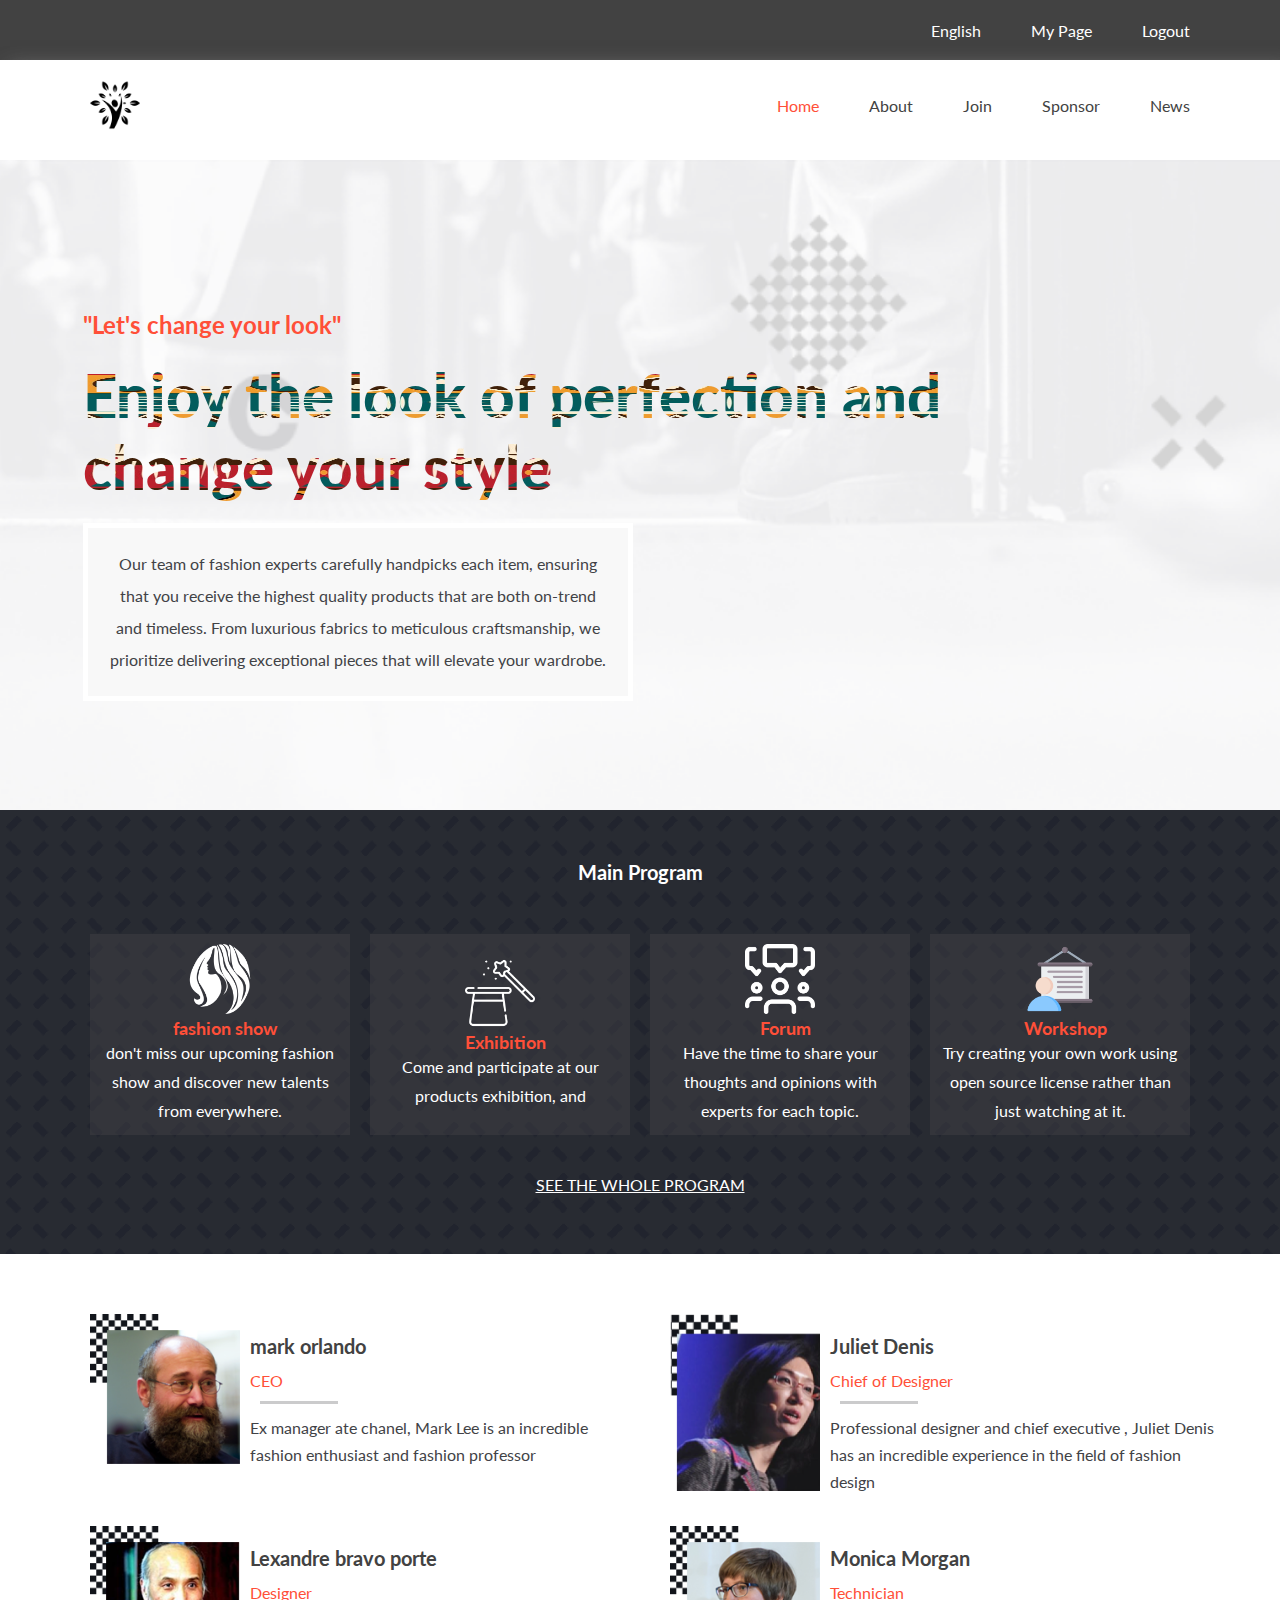
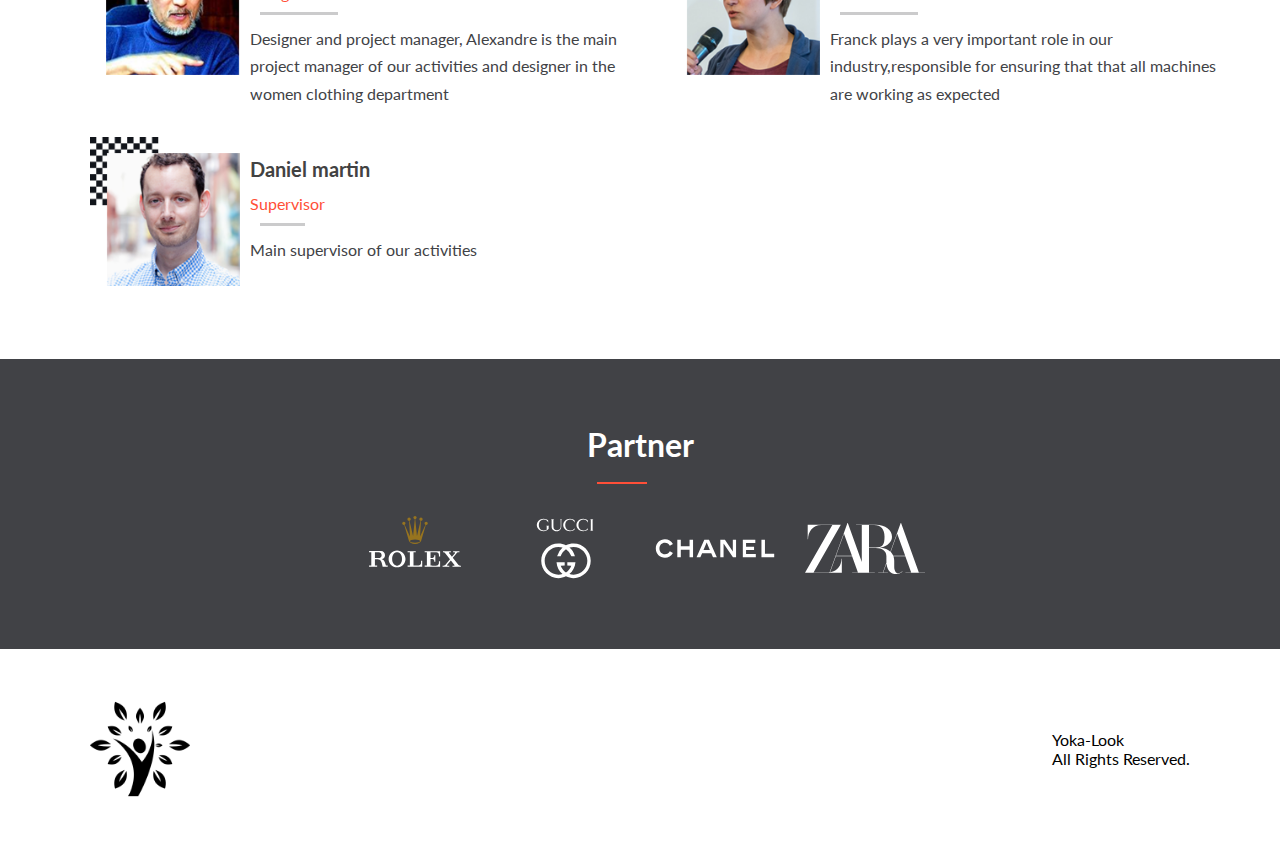
==== index.html @ 1a3eb80b "Build and style the home page and about page" ====
<!DOCTYPE html>
<html lang="en">

<head>
    <meta charset="UTF-8">
    <meta http-equiv="X-UA-Compatible" content="IE=edge">
    <meta name="viewport" content="width=device-width, initial-scale=1.0">
    <link href='https://unpkg.com/boxicons@2.1.4/css/boxicons.min.css' rel='stylesheet'>
    <link rel="stylesheet" href="assets/style/style.css">
    <link rel="stylesheet" href="assets/style/home.css">
    <link rel="stylesheet" href="assets/style/mainMediaqueries.css">
    <script src="./assets/scripts/main.js" defer></script>
    <script src="./assets/scripts/menu.js" defer></script>
    <script src="assets/scripts/expertsList.js" defer></script>
    <title>Home</title>
</head>

<body>
    <div class="top-contact">
        <ul>
            <li>English</li>
            <li>My Page</li>
            <li>Logout</li>
        </ul>
    </div>
    <header class="main-header">
        <nav>
            <div class="menu-logo">
                <div class="menu-con">
                    <i class='bx bx-menu'></i>
                </div>

                <div class="logo">
                    <img src="assets/images/logo.png" alt="">
                </div>

            </div>

            <ul>
                <a class="active-link" href="/">
                    <li>Home</li>
                </a>
                <a href="about.html">
                    <li>About</li>
                </a>
                <a href="#">
                    <li>Join</li>
                </a>
                <a href="#">
                    <li>Sponsor</li>
                </a>
                <a href="#">
                    <li>News</li>
                </a>
            </ul>
        </nav>

        <div class="mobile-menu">
            <div class="close-btn-container">
                <i class='bx bx-x'></i>
            </div>
            <ul>
                <a class="active-link" href="/">
                    <li>Home</li>
                </a>
                <a href="about.html">
                    <li>About</li>
                </a>
                <a href="#">
                    <li>Join</li>
                </a>
                <a href="#">
                    <li>Sponsor</li>
                </a>
                <a href="#">
                    <li>News</li>
                </a>
            </ul>
        </div>
    </header>

    <section class="hero">
        <div class="hero-container">
            <div class="hero-heading">
                <h2>"Let's change your look"</h2>
                <div class="">
                    <h1>Enjoy the look of perfection and <br> change your style</h1>
                </div>

                <div class="hero-desc">
                    <p>
                        Our team of fashion experts carefully handpicks each item, ensuring that you receive the highest
                        quality products that are both on-trend and timeless. From luxurious fabrics to meticulous
                        craftsmanship, we prioritize delivering exceptional pieces that will elevate your wardrobe.
                    </p>
                </div>
            </div>
        </div>
    </section>

    <section class="events">
        <div class="title">
            <h1 class="">Main Program</h1>
        </div>

        <div class="event-card-container">
            <div class="event-card">
                <div class="trailing">
                    <div class="">
                        <img src="assets/images/event-vect.png" alt="">
                    </div>

                    <div class="">
                        <h1>
                            fashion show
                        </h1>
                    </div>
                </div>

                <div class="leading">
                    <p>
                        don't miss our upcoming fashion show and discover new talents
                        from everywhere.
                    </p>
                </div>

            </div>


            <div class="event-card">
                <div class="trailing">
                    <div class="">
                        <img src="assets/images/event-vect2.png" alt="">
                    </div>

                    <div class="">
                        <h1>Exhibition</h1>
                    </div>
                </div>

                <div class="leading">
                    <p>
                        Come and participate at our products exhibition, and
                    </p>
                </div>

            </div>


            <div class="event-card">
                <div class="trailing">
                    <div class="">
                        <img src="assets/images/event-vect3.png" alt="">
                    </div>

                    <div class="">
                        <h1>Forum</h1>
                    </div>
                </div>

                <div class="leading">
                    <p>
                        Have the time to share your thoughts and opinions with experts for each topic.
                    </p>
                </div>

            </div>

            <div class="event-card">
                <div class="trailing">
                    <div class="">
                        <img src="assets/images/event-vect4.png" alt="">
                    </div>

                    <div class="">
                        <h1>Workshop</h1>
                    </div>
                </div>

                <div class="leading">
                    <p>
                        Try creating your own work using open source license rather than just watching at it.
                    </p>
                </div>

            </div>
        </div>

        <div class="event-btn-container">
            <button>Join CC Global Summit 2015</button>
        </div>

        <div class="lg-event-link-container">
            <a href="">SEE THE WHOLE PROGRAM</a>
        </div>

    </section>


    <section class="mobile-team">
        <div class="team-mobile-list-wrapper">
            <ul class="mobile-team-list">

            </ul>
        </div>

        <button class="team-btn">
            <p>MORE</p>
            <i class='bx bxs-chevron-down'></i>
        </button>
    </section>

    <section class="lg-screen-team">
        <ul class="mobile-team-list">

        </ul>
    </section>

    <footer class="home-footer">
        <section class="partner">
            <h1>Partner</h1>
            <div class="partner-container">
                <img src="assets/images/Rolex.svg" alt="">
                <img src="assets/images/Gucci-Logo.wine.svg" alt="">
                <img src="assets/images/Chanel_logo.svg" alt="">
                <img src="assets/images/Zara_Logo.svg" alt="">
            </div>
        </section>

        <div class="mobile-footer-container">
            <img src="assets/images/logo.png" alt="">

            <div class="">
                <p>Yoka-Look<br /> All Rights Reserved.</p>
            </div>
        </div>
    </footer>
</body>

</html>
---- assets/style/style.css ----
@import url('https://fonts.googleapis.com/css2?family=Lato:ital,wght@0,100;0,300;0,400;0,700;0,900;1,100;1,300;1,400;1,700;1,900&display=swap');

:root {
  --primary-color: #ff4f38;
  --primary-dark-color: rgb(66, 66, 66);
  --secondary-dark-color: #414246;
  --light-gray: #f8f8f8;
}

* {
  margin: 0;
  padding: 0;
}

body {
  font-family: 'Lato', sans-serif;
  box-sizing: border-box;
  width: 100%;
}

.main-header {
  height: 60px;
  background-color: white;
  padding: 20px;
  box-shadow: 10px 10px 20px rgba(196, 195, 195, 0.612);
}

.partner-container img {
  width: 120px;
}

.main-header nav {
  display: flex;
  align-items: center;
}

.team-el .trailing img {
  width: 150px;
}

.main-header nav .menu-logo {
  align-items: center;
  display: flex;
  width: 50%;
  justify-content: space-between;
}

.partner h1 {
  color: white;
  position: relative;
  margin-bottom: 40px;
}

.event-card .trailing img {
  width: 70px;
}

.main-header nav .menu-logo .logo img {
  width: 50px;
}

.main-header nav .menu-con {
  font-size: 35px;
  color: rgb(66, 66, 66);
  cursor: pointer;
}

.hero {
  min-height: 500px;
  background-image: url("smbg.png");
  background-size: cover;
  padding-left: 20px;
  padding-right: 35px;
  padding-top: 150px;
}

.hero .hero-heading {
  display: flex;
  flex-direction: column;
  gap: 20px;
}

.hero .hero-heading h2 {
  color: var(--primary-color);
}

.hero .hero-heading h1 {
  font-size: 40px;
  font-weight: 900;
  background: url('../images/bg-text.jpg');
  background-size: 100% 100%;
  -webkit-background-clip: text;
  -webkit-text-fill-color: transparent;
}

.hero .hero-desc {
  text-align: center;
  background: var(--light-gray);
  line-height: 1.6rem;
  border: 5px solid white;
  color: var(--secondary-dark-color);
  padding: 20px;
}

.partner {
  width: 100%;
  background: #414246;
  padding-bottom: 40px;
  padding-top: 50px;
  display: flex;
  flex-direction: column;
  align-items: center;
  justify-content: center;
}

.partner h1::after {
  position: absolute;
  bottom: -20px;
  left: 10px;
  content: " ";
  width: 50px;
  height: 2px;
  background: var(--primary-color);
}

.partner-container {
  display: flex;
  flex-wrap: wrap;
  justify-content: center;
  gap: 30px;
  width: 100%;
}

.mobile-team button p {
  font-size: 18px;
  font-weight: bold;
}

.events {
  /* width: 100%; */
  min-height: 600px;
  background: url('../images/programs-bg.png');
  background-size: cover;
  padding-inline: 10px;
  padding-top: 20px;
  padding-bottom: 40px;
}

.events .title {
  margin-bottom: 50px;
  position: relative;
}

.events .title h1 {
  color: white;
  font-size: 20px;
  position: relative;
  text-align: center;
}

.events .title h1::after {
  content: " ";
  position: absolute;
  width: 20%;
  height: 3px;
  background-color: var(--primary-color);
  bottom: -15px;
  left: 180px;
}

.event-card-container {
  width: 100%;
}

.event-card {
  margin-bottom: 20px;
  width: 100%;
  background: #41424679;
  padding: 10px 0;
  display: flex;
}

.event-card .trailing {
  padding-left: 20px;
  display: flex;
  align-items: center;
  justify-content: center;
  height: 100%;
  margin-right: 20px;
}

.event-card .trailing h1 {
  color: var(--primary-color);
  font-size: 18px;
  margin-left: 10px;
}

.event-card .leading {
  line-height: 1.8rem;
  color: white;
}

.mobile-team button {
  background-color: white;
  width: 100%;
  height: 70px;
  border: 2px solid rgba(128, 128, 128, 0.292);
  display: flex;
  align-items: center;
  justify-content: center;
  border-radius: 10px;
  gap: 10px;
  margin-top: 40px;
  cursor: pointer;
  box-shadow: 3px 10px 10px rgba(0, 0, 0, 0.125);
}

.event-card .leading p {
  width: 90%;
  text-align: left;
}

.event-btn-container {
  width: 100%;
  display: flex;
  justify-content: center;
}

.event-btn-container button {
  height: 80px;
  background: var(--primary-color);
  border: none;
  color: white;
  font-size: 17px;
  margin-top: 20px;
  cursor: pointer;
  font-weight: 900;
  width: 90%;
}

.event-btn-container button:active {
  background-color: #c7331f;
}

.mobile-team {
  margin-top: 20px;
  padding: 20px;
}

.team-mobile-list-wrapper {
  display: grid;
  grid-template-rows: 0fr;
  overflow: hidden;
  transition: grid-template-rows 1000ms;
}

.team-mobile-list-wrapper-open {
  grid-template-rows: 1fr;
}

.mobile-team-list {
  display: flex;
  flex-direction: column;
  gap: 30px;
  min-height: 500px;
  height: 100%;
  transition: 300ms ease-in;
}

.open-mobile-team-list {
  height: auto;
}

.team-el {
  display: flex;
  gap: 10px;
}

.team-el .title > :nth-child(1) {
  font-size: 20px;
  margin-top: 20px;
  color: var(--primary-dark-color);
}

.team-el .title > :nth-child(2) {
  margin-top: 10px;
  font-size: 16px;
  line-height: 1.6rem;
  margin-bottom: 20px;
  color: var(--primary-color);
  position: relative;
}

.team-el .title > :nth-child(2)::after {
  content: "";
  position: absolute;
  bottom: -10px;
  left: 10px;
  width: 20%;
  height: 3px;
  background-color: #41424646;
}

.team-el .title > :nth-child(3) {
  line-height: 1.7rem;
  color: var(--secondary-dark-color);
}

.close-btn-container i {
  cursor: pointer;
}

.mobile-team button i {
  color: var(--primary-color);
  font-size: 18px;
}

.mobile-menu {
  position: fixed;
  top: 0;
  left: 0;
  right: 0;
  z-index: 1000;
  box-shadow: 1px 4px 14px rgba(0, 0, 0, 0.464);
  width: 100%;
  height: 0;
  background-color: white;
  transition: 400ms ease-in;
  overflow: hidden;
}

.open-mobile-menu {
  height: 500px;
}

.close-btn-container {
  margin: 20px;
  font-size: 20px;
}

.mobile-menu ul {
  margin-top: 50px;
  display: flex;
  flex-direction: column;
  gap: 50px;
  align-items: center;
  justify-content: center;
  list-style: none;
}

.mobile-menu ul a {
  text-decoration: none;
  color: #414246;
}

.mobile-menu ul a:hover {
  color: #c7331f;
}
---- assets/style/home.css ----
.main-header nav ul .active-link {
  color: var(--primary-color);
}
---- assets/style/mainMediaqueries.css ----
.main-header nav ul {
  display: none;
}

.home-footer {
  display: none;
}

.lg-screen-team {
  display: none;
}

.top-contact {
  display: none;
}

.lg-event-link-container {
  display: none;
}

@media (min-width: 768px) {
  .top-contact ul {
    max-width: 1100px;
    width: 100%;
    margin: auto;
    display: flex;
    list-style: none;
    justify-content: end;
    gap: 50px;
    color: white;
  }

  .top-contact {
    height: 40px;
    padding: 10px;
    display: flex;
    align-items: center;
    background: var(--primary-dark-color);
  }

  .top-contact ul li {
    cursor: pointer;
  }

  .hero-container {
    max-width: 1100px;
    margin: auto;
  }

  .hero .hero-heading h1 {
    font-size: 60px;
  }

  .hero .hero-desc {
    max-width: 500px;
    padding: 20px;
    line-height: 2rem;
  }

  .events {
    padding-top: 50px;
    min-height: initial;
  }

  .events .title h1::after {
    display: none;
  }

  .event-card-container {
    width: 100%;
    max-width: 1100px;
    margin: auto;
    display: flex;
    gap: 20px;
  }

  .event-card {
    padding: 10px;
    display: flex;
    flex-direction: column;
    align-items: center;
    justify-content: center;
    text-align: center;
  }

  .mobile-footer-container img {
    width: 100px;
  }

  .event-card .trailing {
    padding-left: 0;
    flex-direction: column;
    height: initial;
    margin-right: 0;
  }

  .event-card .trailing h1 {
    color: var(--primary-color);
    font-size: 18px;
    margin-left: 10px;
  }

  .event-card .trailing img {
    width: 70px;
  }

  .event-card .leading p {
    width: initial;
    text-align: center;
  }

  .event-btn-container {
    display: none;
  }

  .lg-event-link-container {
    display: block;
    margin: 20px 0;
    text-align: center;
  }

  .lg-event-link-container a {
    color: white;
  }

  .mobile-team {
    display: none;
  }

  .lg-screen-team {
    display: block;
  }

  .lg-screen-team ul {
    display: grid;
    grid-template-columns: 50% 50%;
    max-width: 1100px;
    margin: auto;
    margin-top: 40px;
    padding: 20px;
  }

  .partner {
    min-height: 200px;
    margin-top: 50px;
  }

  .mobile-footer-container {
    height: 100%;
    max-width: 1100px;
    margin: auto;
    padding: 50px;
    display: flex;
    align-items: center;
    justify-content: space-between;
  }

  .home-footer {
    display: block;
  }

  .main-header nav ul {
    display: flex;
    list-style: none;
    gap: 50px;
  }

  .main-header nav {
    justify-content: space-between;
    max-width: 1100px;
    margin: auto;
  }

  .main-header nav .menu-logo {
    width: inherit;
    justify-content: initial;
  }

  .main-header nav .menu-logo .logo {
    width: 100px;
    height: 50px;
  }

  .main-header nav ul a {
    text-decoration: none;
    color: var(--primary-dark-color);
    transition: 200ms;
  }

  .main-header nav .menu-con {
    display: none;
  }

  .main-header nav ul a:hover {
    color: var(--primary-color);
  }
}
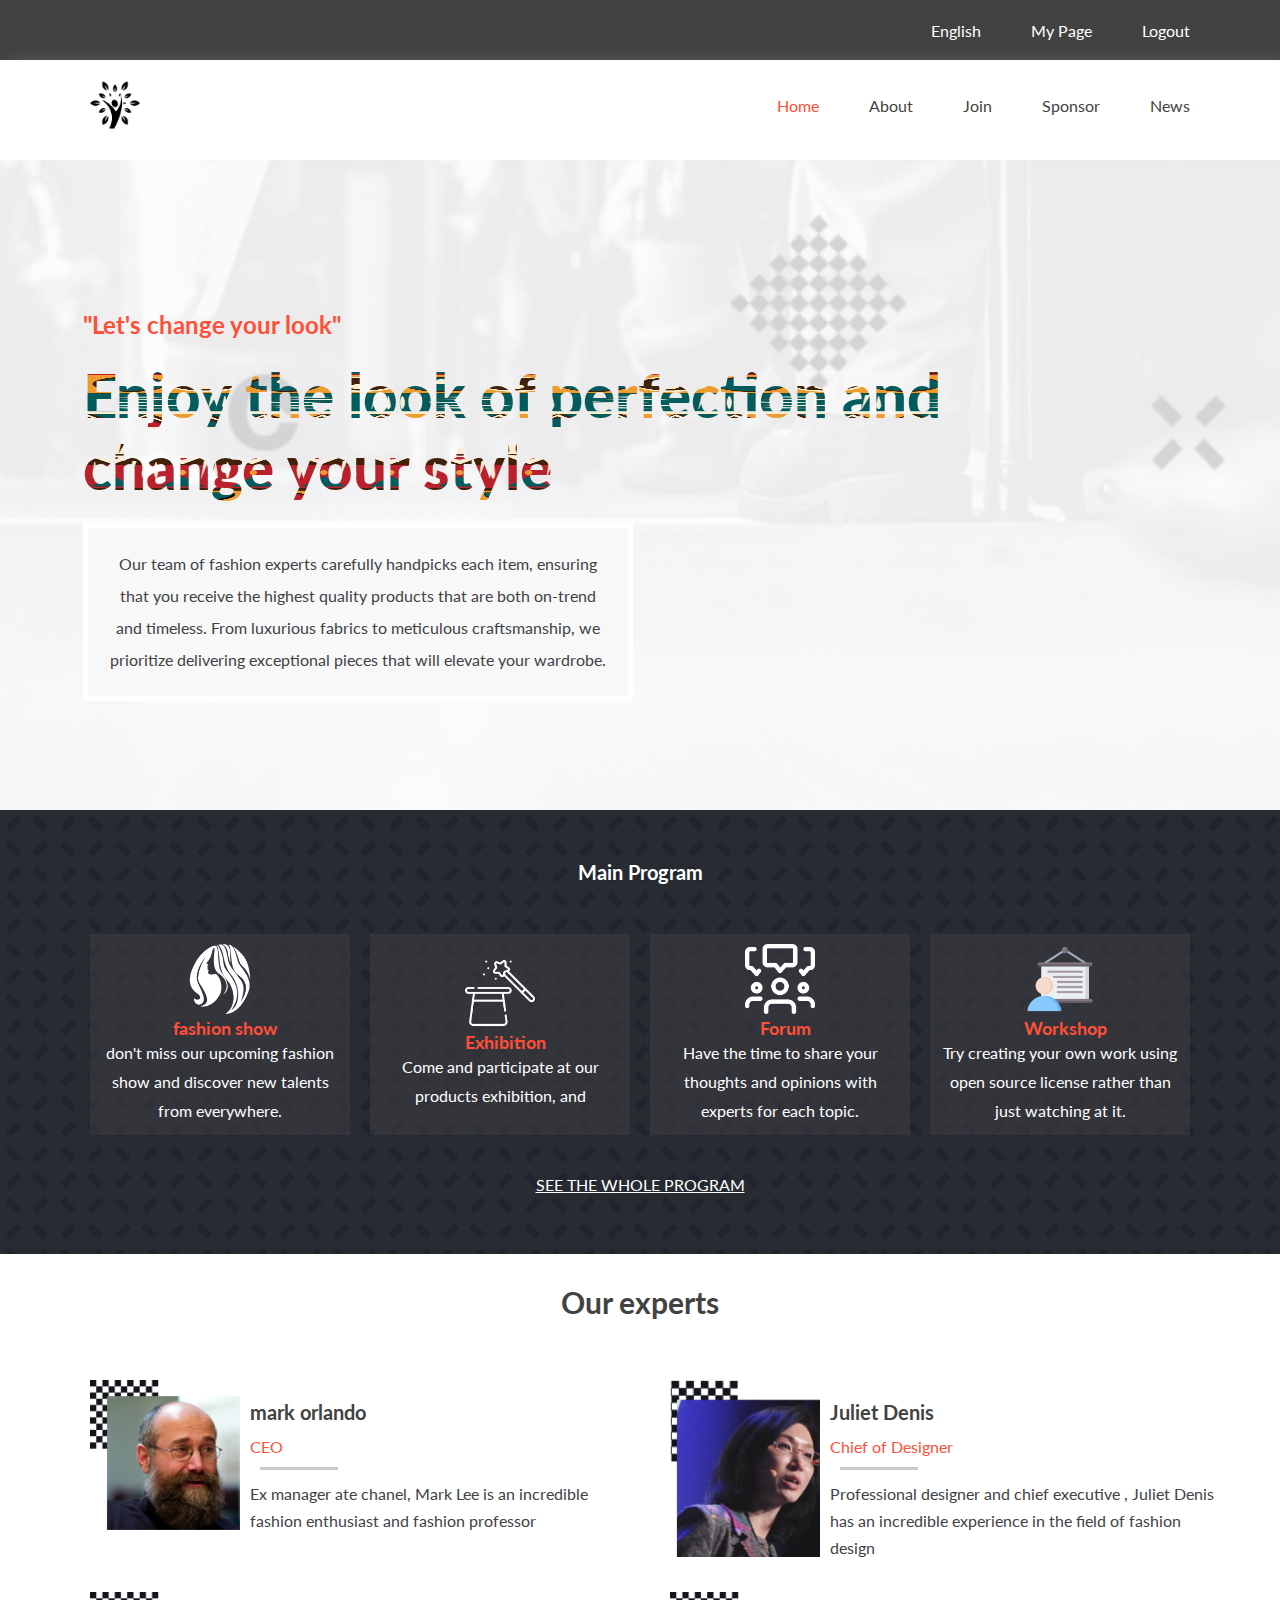
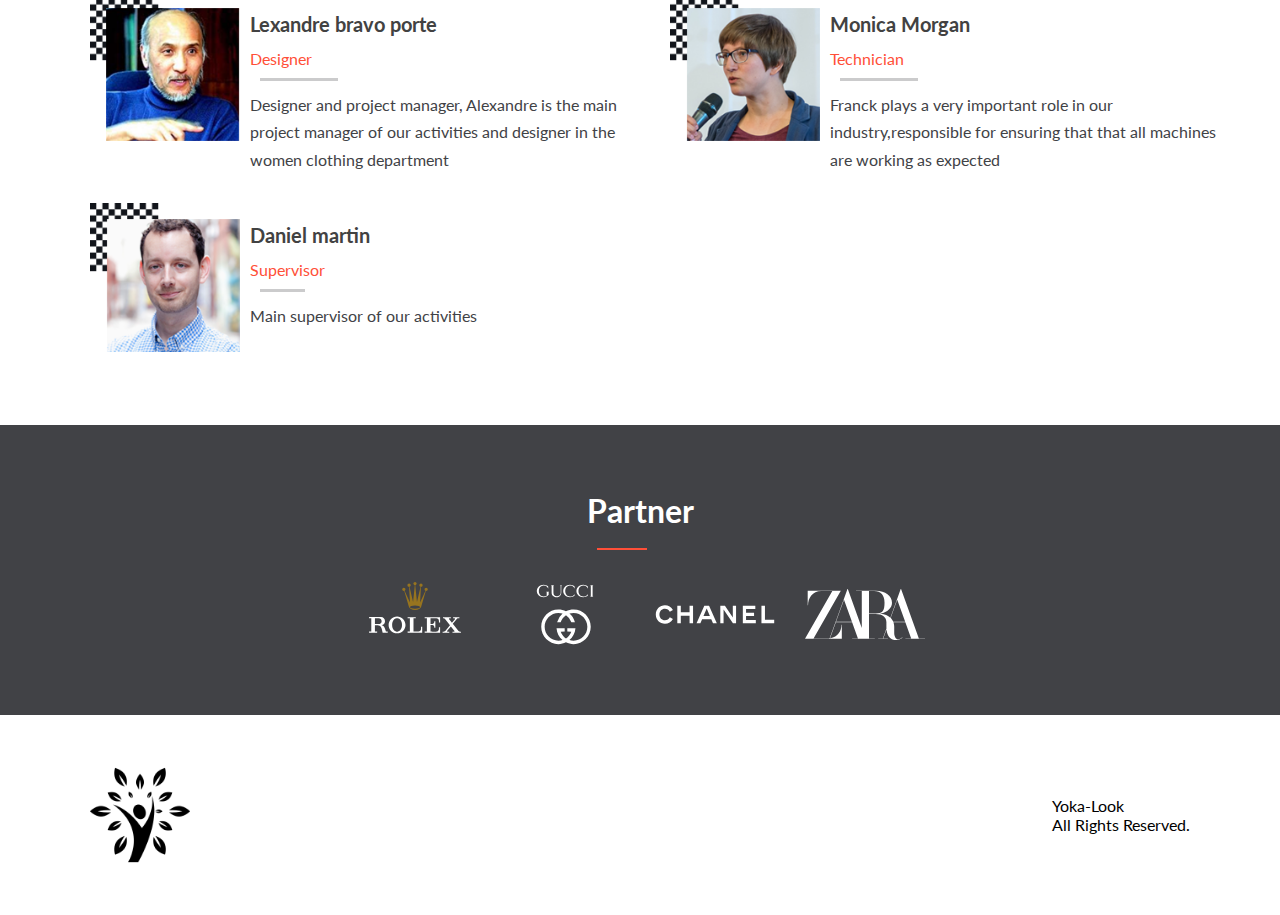
==== commit 0e1f9e00: "Improve team look" ====
--- a/index.html
+++ b/index.html
@@ -199,6 +199,7 @@
 
     <section class="mobile-team">
         <div class="team-mobile-list-wrapper">
+            <h1 class="expert-title">Our experts</h1>
             <ul class="mobile-team-list">
 
             </ul>
@@ -211,6 +212,7 @@
     </section>
 
     <section class="lg-screen-team">
+        <h1 class="expert-title">Our experts</h1>
         <ul class="mobile-team-list">
 
         </ul>
--- a/assets/style/home.css
+++ b/assets/style/home.css
@@ -1,3 +1,11 @@
 .main-header nav ul .active-link {
   color: var(--primary-color);
 }
+
+
+.expert-title{
+    text-align: center;
+    margin: 30px 0px;
+    font-size: 30px;
+    color: var(--primary-dark-color);
+}
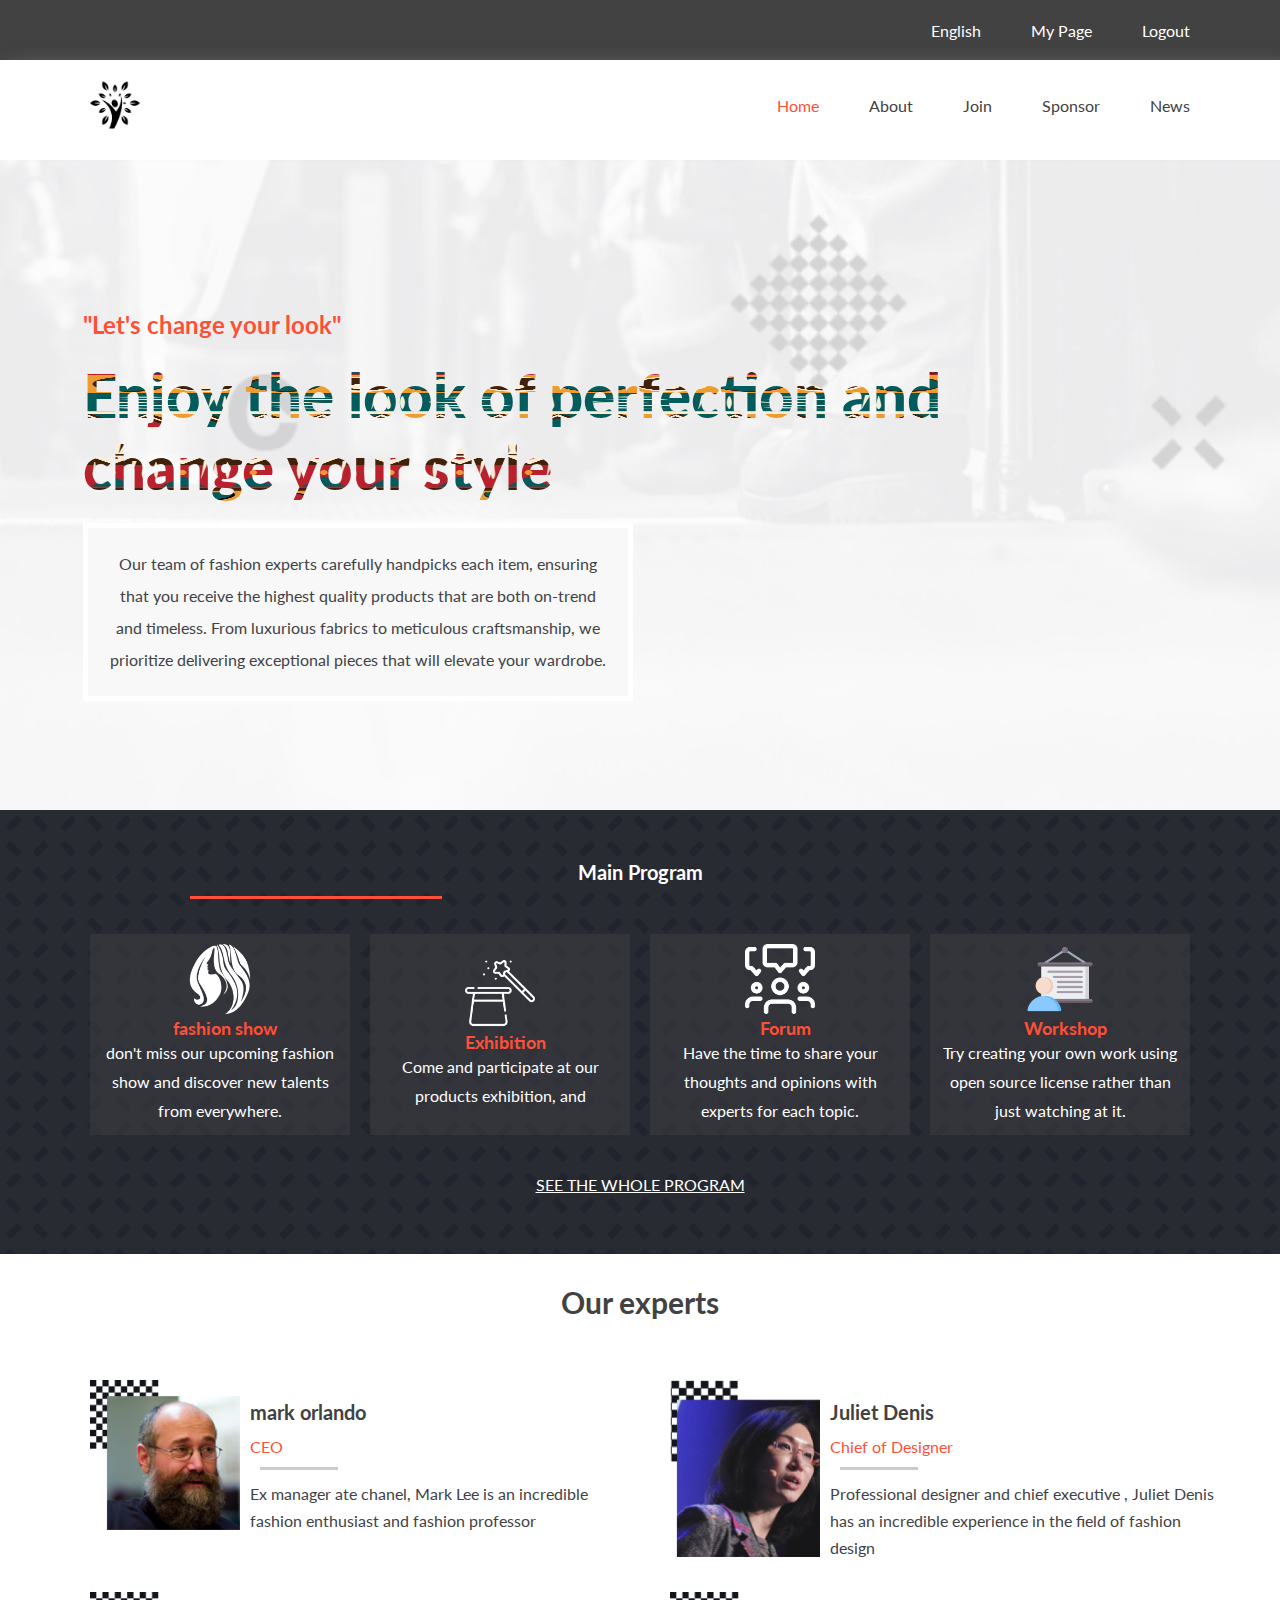
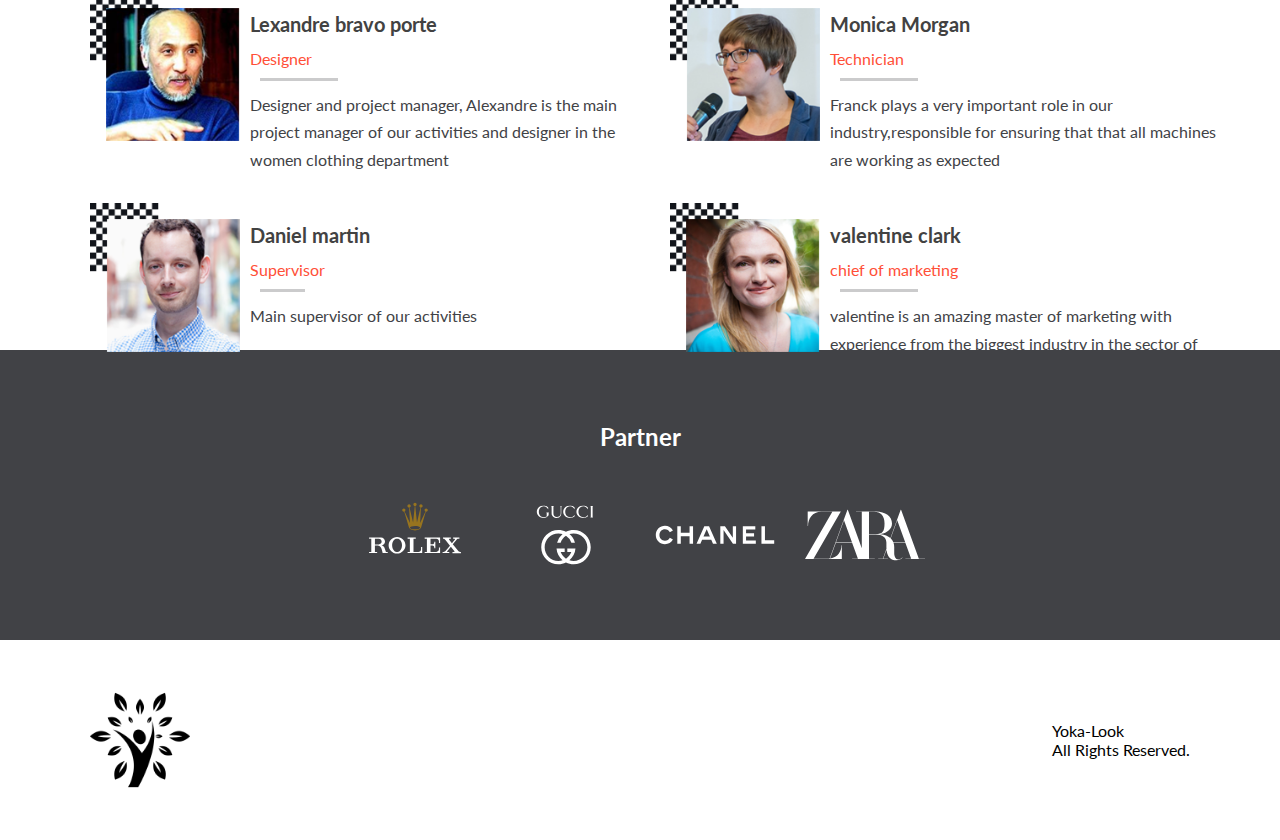
==== commit cae00819: "Improve css" ====
--- a/index.html
+++ b/index.html
@@ -100,7 +100,7 @@
 
     <section class="events">
         <div class="title">
-            <h1 class="">Main Program</h1>
+            <h2 class="">Main Program</h2>
         </div>
 
         <div class="event-card-container">
@@ -111,9 +111,9 @@
                     </div>
 
                     <div class="">
-                        <h1>
+                        <h2>
                             fashion show
-                        </h1>
+                        </h2>
                     </div>
                 </div>
 
@@ -134,7 +134,7 @@
                     </div>
 
                     <div class="">
-                        <h1>Exhibition</h1>
+                        <h2>Exhibition</h2>
                     </div>
                 </div>
 
@@ -154,7 +154,7 @@
                     </div>
 
                     <div class="">
-                        <h1>Forum</h1>
+                        <h2>Forum</h2>
                     </div>
                 </div>
 
@@ -173,7 +173,7 @@
                     </div>
 
                     <div class="">
-                        <h1>Workshop</h1>
+                        <h2>Workshop</h2>
                     </div>
                 </div>
 
@@ -199,7 +199,7 @@
 
     <section class="mobile-team">
         <div class="team-mobile-list-wrapper">
-            <h1 class="expert-title">Our experts</h1>
+            <h2 class="expert-title">Our experts</h2>
             <ul class="mobile-team-list">
 
             </ul>
@@ -212,7 +212,7 @@
     </section>
 
     <section class="lg-screen-team">
-        <h1 class="expert-title">Our experts</h1>
+        <h2 class="expert-title">Our experts</h2>
         <ul class="mobile-team-list">
 
         </ul>
@@ -220,7 +220,7 @@
 
     <footer class="home-footer">
         <section class="partner">
-            <h1>Partner</h1>
+            <h2>Partner</h2>
             <div class="partner-container">
                 <img src="assets/images/Rolex.svg" alt="">
                 <img src="assets/images/Gucci-Logo.wine.svg" alt="">
--- a/assets/style/style.css
+++ b/assets/style/style.css
@@ -45,7 +45,7 @@
   justify-content: space-between;
 }
 
-.partner h1 {
+.partner h2 {
   color: white;
   position: relative;
   margin-bottom: 40px;
@@ -151,14 +151,14 @@
   position: relative;
 }
 
-.events .title h1 {
+.events .title h2 {
   color: white;
   font-size: 20px;
   position: relative;
   text-align: center;
 }
 
-.events .title h1::after {
+.events .title h2::after {
   content: " ";
   position: absolute;
   width: 20%;
@@ -189,7 +189,7 @@
   margin-right: 20px;
 }
 
-.event-card .trailing h1 {
+.event-card .trailing h2 {
   color: var(--primary-color);
   font-size: 18px;
   margin-left: 10px;
@@ -262,8 +262,7 @@
   display: flex;
   flex-direction: column;
   gap: 30px;
-  min-height: 500px;
-  height: 100%;
+  height: 500px;
   transition: 300ms ease-in;
 }
 
@@ -276,13 +275,13 @@
   gap: 10px;
 }
 
-.team-el .title > :nth-child(1) {
+.team-el .title> :nth-child(1) {
   font-size: 20px;
   margin-top: 20px;
   color: var(--primary-dark-color);
 }
 
-.team-el .title > :nth-child(2) {
+.team-el .title> :nth-child(2) {
   margin-top: 10px;
   font-size: 16px;
   line-height: 1.6rem;
@@ -291,7 +290,7 @@
   position: relative;
 }
 
-.team-el .title > :nth-child(2)::after {
+.team-el .title> :nth-child(2)::after {
   content: "";
   position: absolute;
   bottom: -10px;
@@ -301,7 +300,7 @@
   background-color: #41424646;
 }
 
-.team-el .title > :nth-child(3) {
+.team-el .title> :nth-child(3) {
   line-height: 1.7rem;
   color: var(--secondary-dark-color);
 }
@@ -355,4 +354,4 @@
 
 .mobile-menu ul a:hover {
   color: #c7331f;
-}
+}--- a/assets/style/home.css
+++ b/assets/style/home.css
@@ -2,10 +2,9 @@
   color: var(--primary-color);
 }
 
-
-.expert-title{
-    text-align: center;
-    margin: 30px 0px;
-    font-size: 30px;
-    color: var(--primary-dark-color);
+.expert-title {
+  text-align: center;
+  margin: 30px 0;
+  font-size: 30px;
+  color: var(--primary-dark-color);
 }
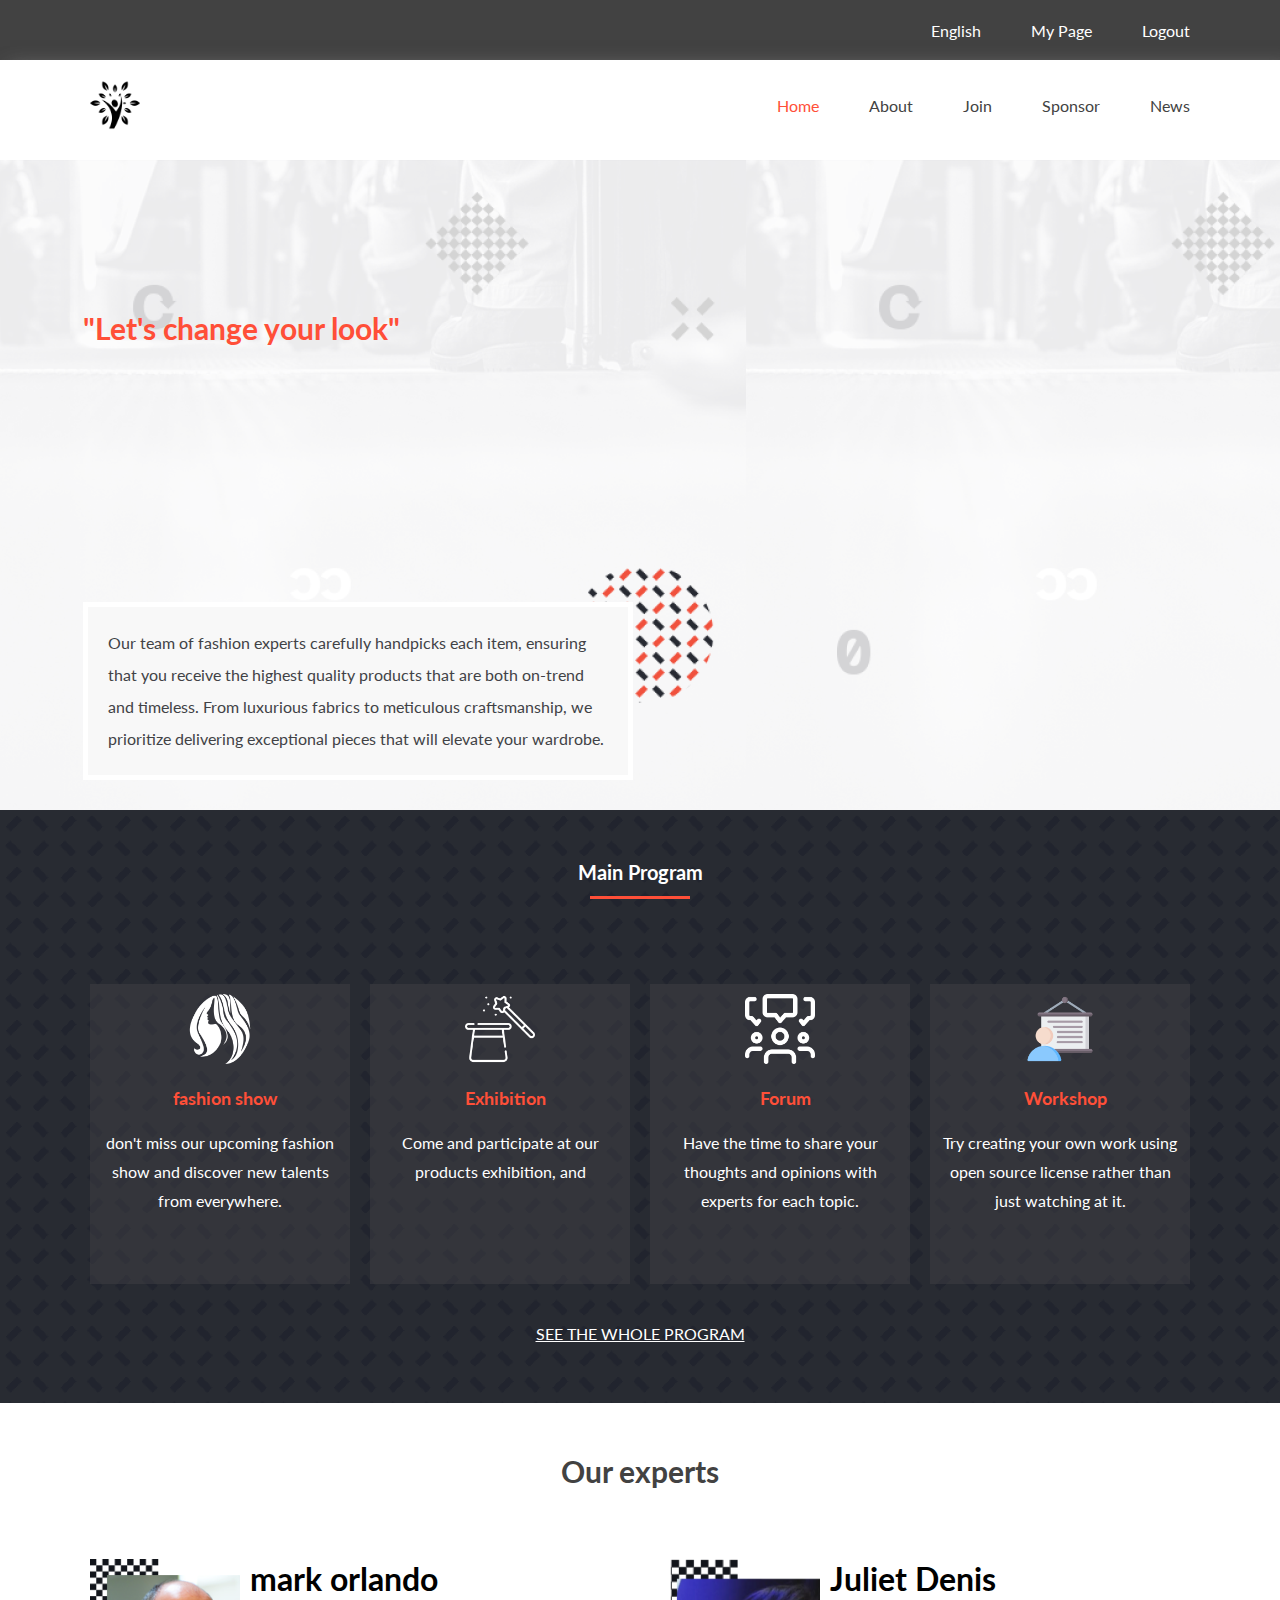
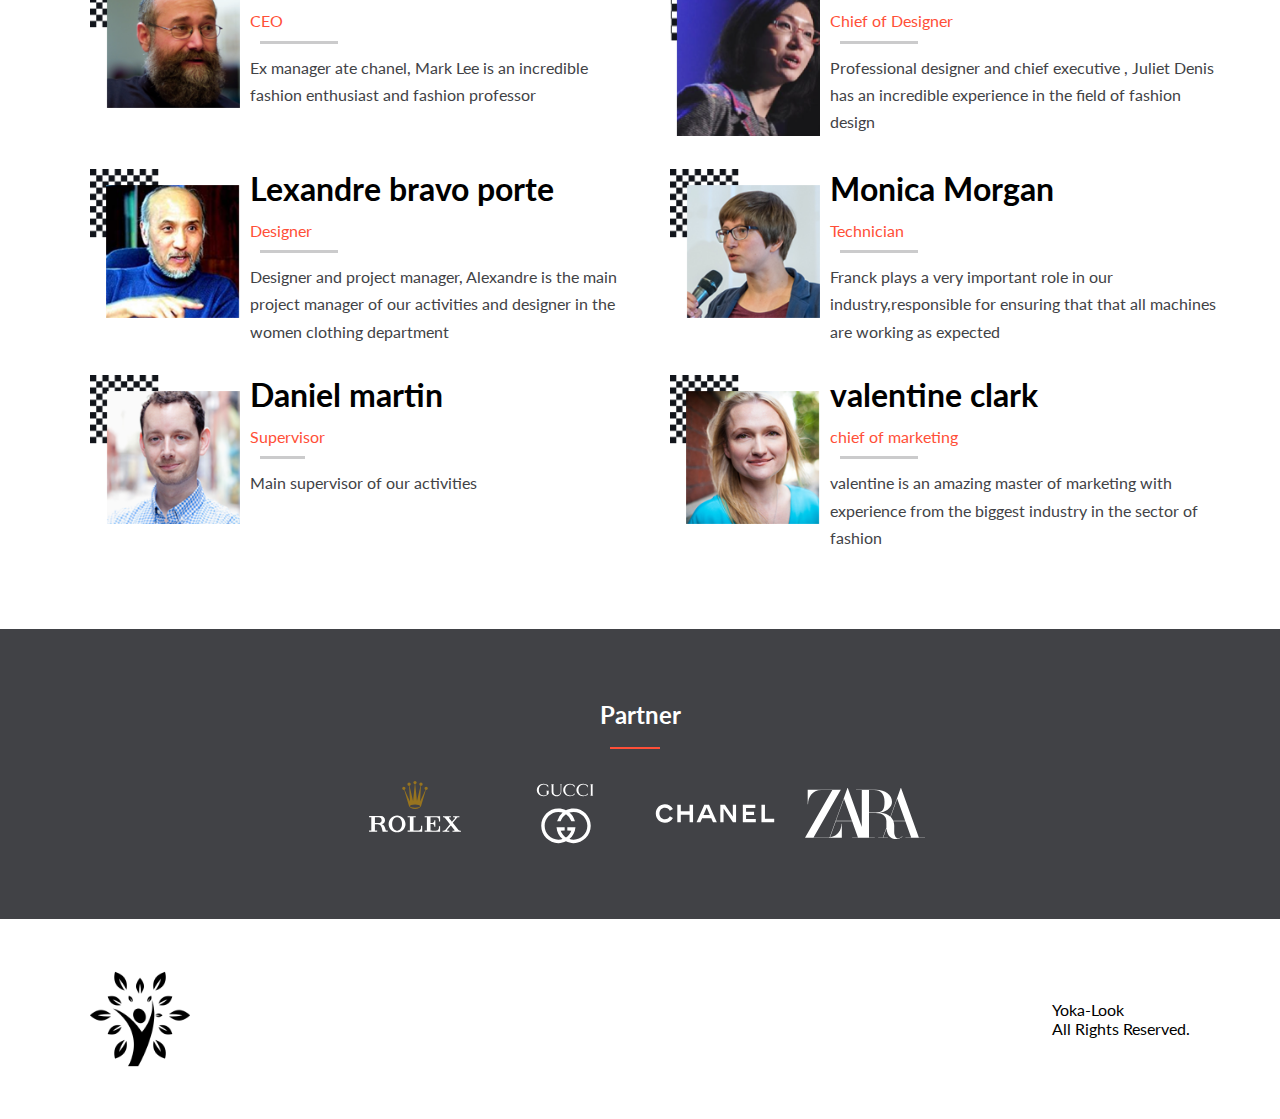
==== commit a8abea66: "Fix css issues" ====
--- a/index.html
+++ b/index.html
@@ -84,7 +84,7 @@
             <div class="hero-heading">
                 <h2>"Let's change your look"</h2>
                 <div class="">
-                    <h1>Enjoy the look of perfection and <br> change your style</h1>
+                    <h1>Enjoy the look of <br> perfection and <br> change your style</h1>
                 </div>
 
                 <div class="hero-desc">
--- a/assets/style/style.css
+++ b/assets/style/style.css
@@ -68,7 +68,6 @@
 .hero {
   min-height: 500px;
   background-image: url("smbg.png");
-  background-size: cover;
   padding-left: 20px;
   padding-right: 35px;
   padding-top: 150px;
@@ -87,7 +86,7 @@
 .hero .hero-heading h1 {
   font-size: 40px;
   font-weight: 900;
-  background: url('../images/bg-text.jpg');
+  background: url('https://static.vecteezy.com/system/resources/previews/005/656/126/non_2x/ethnic-abstract-fabric-seamless-pattern-in-tribal-african-wax-print-kitenge-floral-motifs-aztec-geometric-art-ornament-design-for-carpet-wallpaper-clothing-wrapping-fabric-cover-dress-vector.jpg');
   background-size: 100% 100%;
   -webkit-background-clip: text;
   -webkit-text-fill-color: transparent;
@@ -113,7 +112,7 @@
   justify-content: center;
 }
 
-.partner h1::after {
+.partner h2::after {
   position: absolute;
   bottom: -20px;
   left: 10px;
@@ -147,7 +146,7 @@
 }
 
 .events .title {
-  margin-bottom: 50px;
+  margin: 0 0  100px 0;
   position: relative;
 }
 
@@ -156,16 +155,19 @@
   font-size: 20px;
   position: relative;
   text-align: center;
+  max-width: 300px;
+  margin: auto;
 }
 
 .events .title h2::after {
   content: " ";
   position: absolute;
-  width: 20%;
+  max-width: 100px;
+  width: 100%;
   height: 3px;
   background-color: var(--primary-color);
   bottom: -15px;
-  left: 180px;
+  left: 100px;
 }
 
 .event-card-container {
@@ -245,6 +247,7 @@
 .mobile-team {
   margin-top: 20px;
   padding: 20px;
+  margin-bottom: 50px;
 }
 
 .team-mobile-list-wrapper {
@@ -273,12 +276,6 @@
 .team-el {
   display: flex;
   gap: 10px;
-}
-
-.team-el .title> :nth-child(1) {
-  font-size: 20px;
-  margin-top: 20px;
-  color: var(--primary-dark-color);
 }
 
 .team-el .title> :nth-child(2) {
--- a/assets/style/home.css
+++ b/assets/style/home.css
@@ -4,7 +4,7 @@
 
 .expert-title {
   text-align: center;
-  margin: 30px 0;
+  margin: 50px 0;
   font-size: 30px;
   color: var(--primary-dark-color);
-}
+}--- a/assets/style/mainMediaqueries.css
+++ b/assets/style/mainMediaqueries.css
@@ -51,10 +51,15 @@
     font-size: 60px;
   }
 
+  .hero h2 {
+    font-size: 30px;
+  }
+
   .hero .hero-desc {
     max-width: 500px;
     padding: 20px;
     line-height: 2rem;
+    text-align: left;
   }
 
   .events {
@@ -75,11 +80,11 @@
   }
 
   .event-card {
+    min-height: 280px;
     padding: 10px;
     display: flex;
     flex-direction: column;
-    align-items: center;
-    justify-content: center;
+    align-items: initial;
     text-align: center;
   }
 
@@ -94,10 +99,12 @@
     margin-right: 0;
   }
 
-  .event-card .trailing h1 {
+  .event-card .trailing h2 {
     color: var(--primary-color);
     font-size: 18px;
     margin-left: 10px;
+    margin-top: 20px;
+    margin-bottom: 20px;
   }
 
   .event-card .trailing img {
@@ -121,6 +128,7 @@
 
   .lg-event-link-container a {
     color: white;
+    margin: 50px 0px;
   }
 
   .mobile-team {
@@ -129,6 +137,7 @@
 
   .lg-screen-team {
     display: block;
+    margin-bottom: 150px
   }
 
   .lg-screen-team ul {
@@ -194,4 +203,4 @@
   .main-header nav ul a:hover {
     color: var(--primary-color);
   }
-}
+}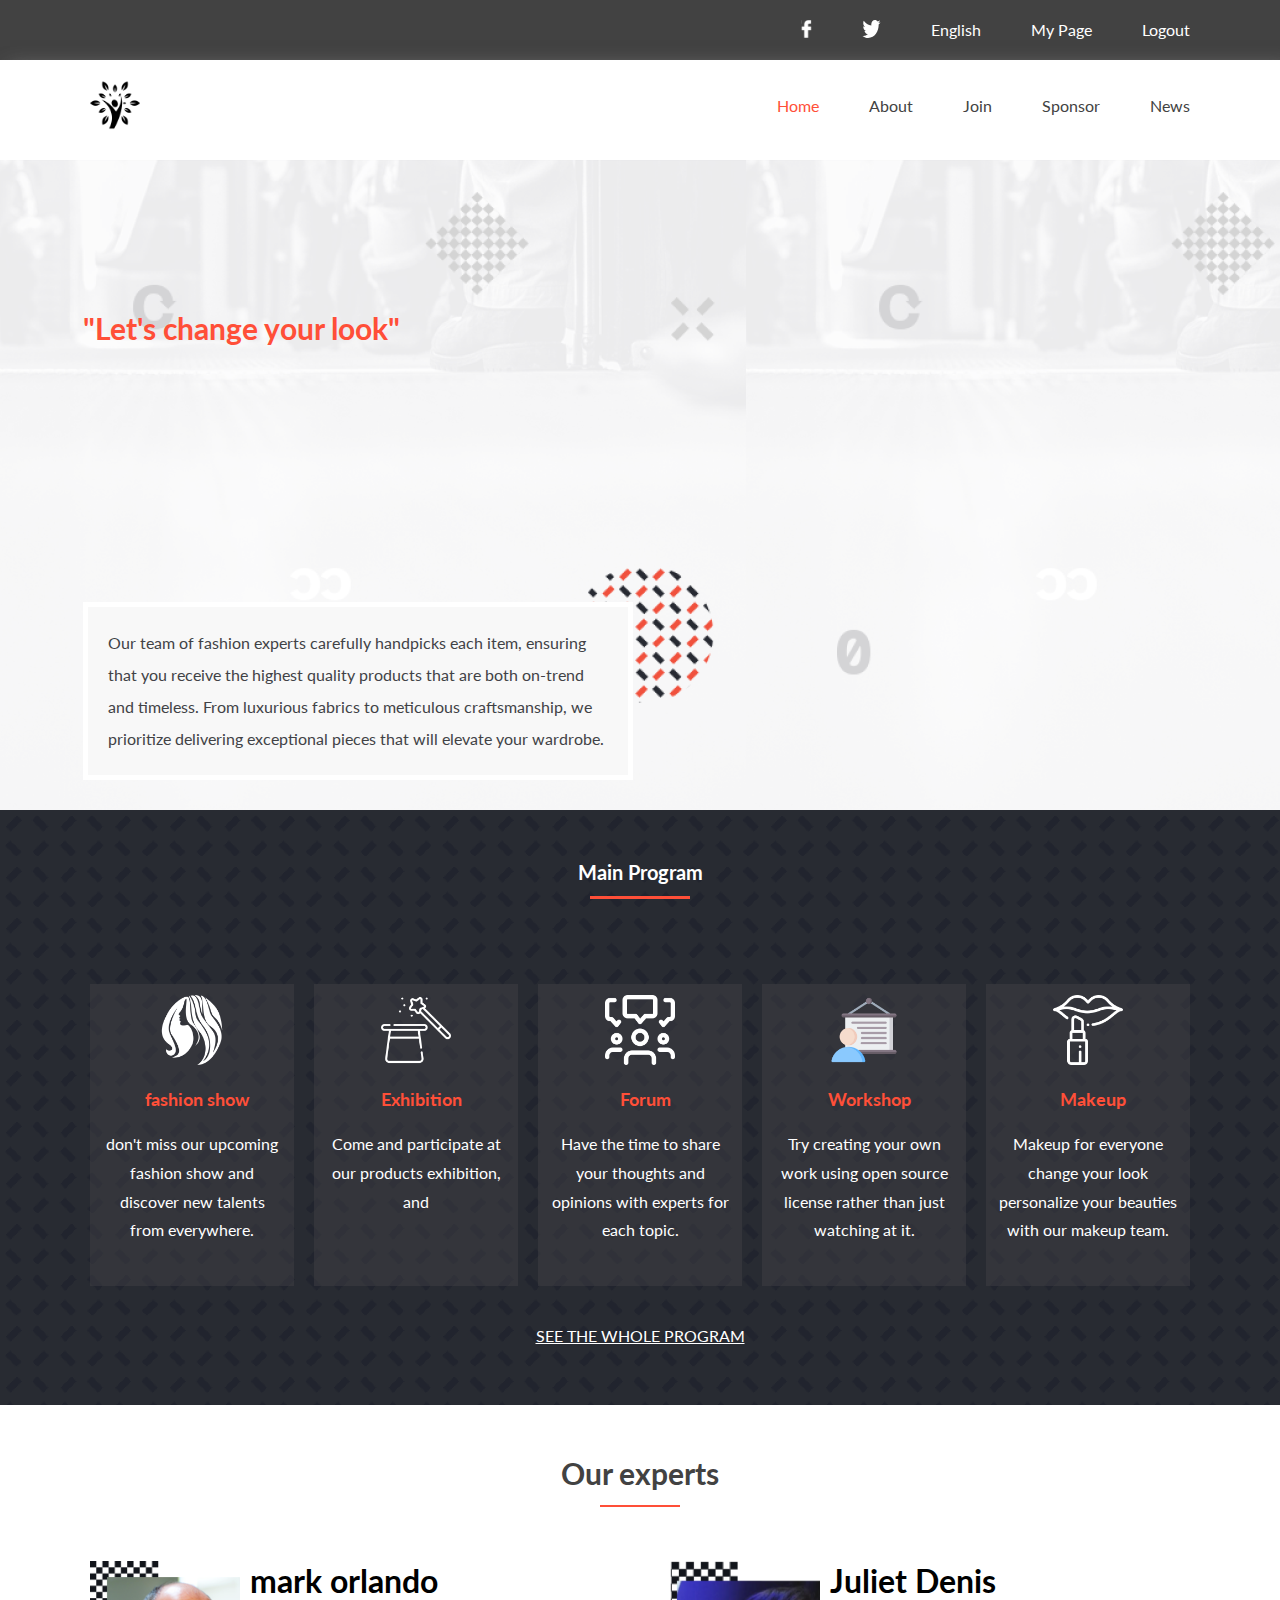
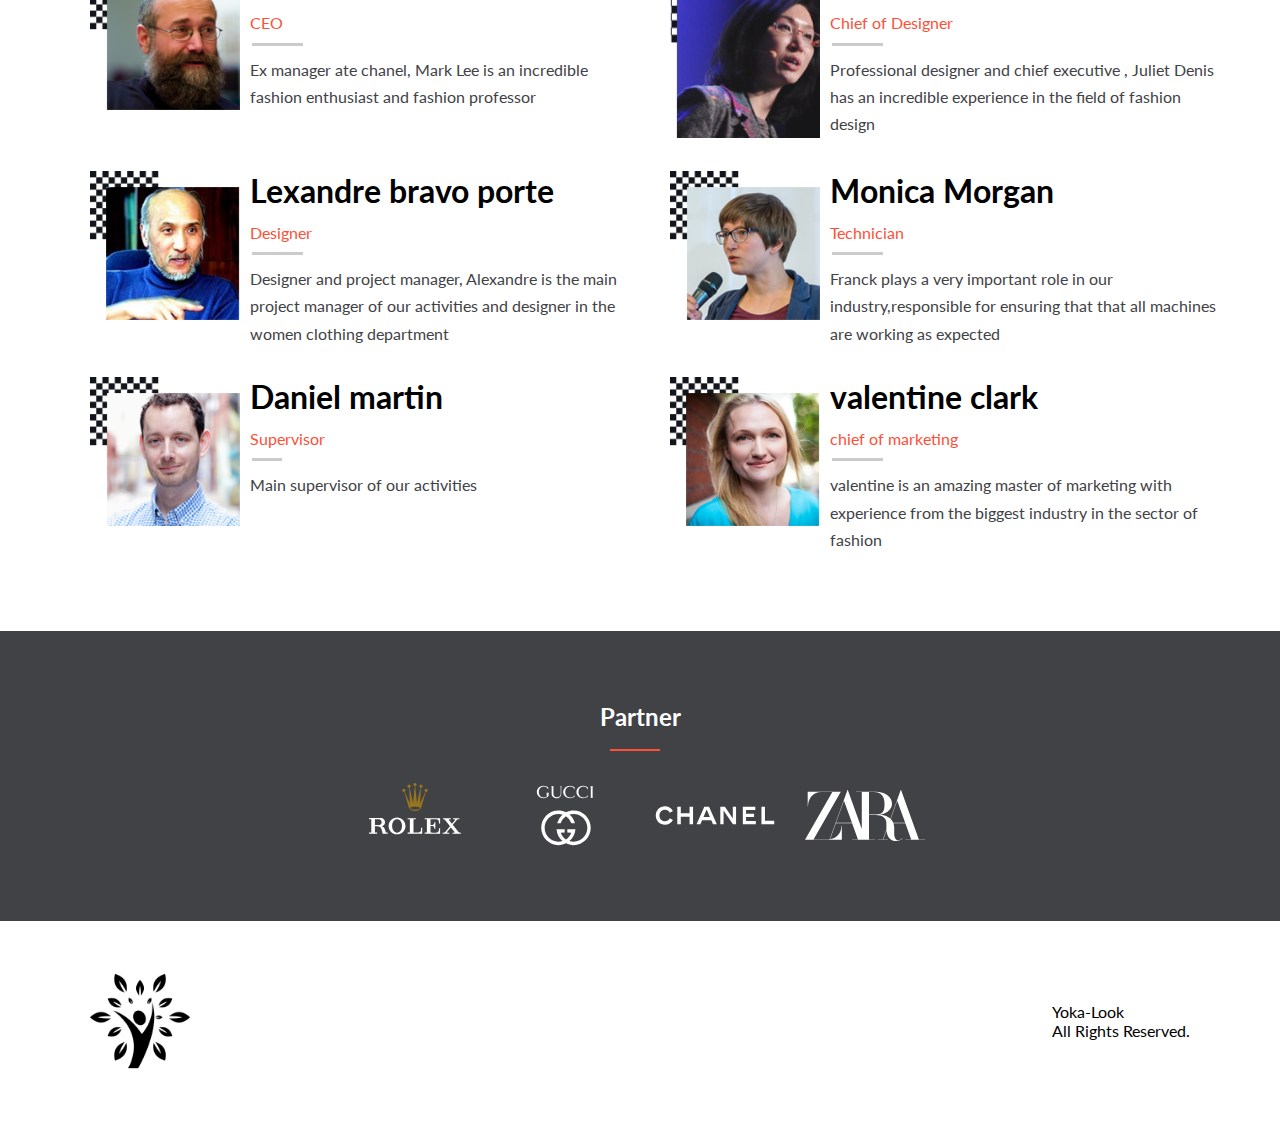
==== commit 0d60576a: "Improve font sizes and images" ====
--- a/index.html
+++ b/index.html
@@ -18,6 +18,33 @@
 <body>
     <div class="top-contact">
         <ul>
+            <li>
+                <svg width="11" height="18" viewBox="0 0 11 18" fill="none" xmlns="http://www.w3.org/2000/svg"
+                    xmlns:xlink="http://www.w3.org/1999/xlink">
+                    <g clip-path="url(#clip0_12_71)">
+                        <rect x="0.379395" width="10.1208" height="18" fill="url(#pattern0)" />
+                    </g>
+                    <defs>
+                        <pattern id="pattern0" patternContentUnits="objectBoundingBox" width="1" height="1">
+                            <use xlink:href="#image0_12_71" transform="scale(0.0033557 0.00188679)" />
+                        </pattern>
+                        <clipPath id="clip0_12_71">
+                            <rect width="10.1208" height="18" fill="white" transform="translate(0.379395)" />
+                        </clipPath>
+                        <image id="image0_12_71" width="298" height="530"
+                            xlink:href="[data-uri]" />
+                    </defs>
+                </svg>
+
+            </li>
+            <li>
+                <svg width="19" height="18" viewBox="0 0 19 18" fill="none" xmlns="http://www.w3.org/2000/svg">
+                    <path
+                        d="M6.15426 18C12.9466 18 16.6633 11.0728 16.6633 5.07579C16.6633 4.8809 16.6633 4.68602 16.6561 4.49114C17.3764 3.85335 18.003 3.04724 18.5 2.13484C17.8373 2.49803 17.1243 2.73721 16.3752 2.85236C17.1387 2.29429 17.7221 1.39961 18.003 0.336614C17.2899 0.859251 16.4976 1.2313 15.6549 1.43504C14.9778 0.549212 14.0198 0 12.961 0C10.9226 0 9.26591 2.0374 9.26591 4.54429C9.26591 4.89862 9.30192 5.24409 9.35954 5.58071C6.29112 5.39468 3.56843 3.57874 1.7461 0.832677C1.42917 1.50591 1.2491 2.28543 1.2491 3.11811C1.2491 4.69488 1.90456 6.08563 2.89136 6.90059C2.28631 6.87402 1.71729 6.67027 1.22029 6.33366C1.22029 6.35138 1.22029 6.36909 1.22029 6.39567C1.22029 8.59252 2.4952 10.435 4.18067 10.8514C3.87095 10.9577 3.54682 11.0108 3.20828 11.0108C2.97059 11.0108 2.7401 10.9843 2.51681 10.9311C2.98499 12.7382 4.35354 14.0492 5.96699 14.0846C4.69928 15.3071 3.10744 16.0335 1.37875 16.0335C1.08343 16.0335 0.788115 16.0157 0.5 15.9715C2.12785 17.247 4.07263 18 6.15426 18Z"
+                        fill="white" />
+                </svg>
+
+            </li>
             <li>English</li>
             <li>My Page</li>
             <li>Logout</li>
@@ -31,13 +58,15 @@
                 </div>
 
                 <div class="logo">
-                    <img src="assets/images/logo.png" alt="">
+                    <a href="index.html">
+                        <img src="assets/images/logo.png" alt="">
+                    </a>
                 </div>
 
             </div>
 
             <ul>
-                <a class="active-link" href="/">
+                <a class="active-link" href="index.html">
                     <li>Home</li>
                 </a>
                 <a href="about.html">
@@ -180,6 +209,25 @@
                 <div class="leading">
                     <p>
                         Try creating your own work using open source license rather than just watching at it.
+                    </p>
+                </div>
+
+            </div>
+
+            <div class="event-card">
+                <div class="trailing">
+                    <div class="">
+                        <img src="assets/images/lipstick.png" alt="">
+                    </div>
+
+                    <div class="">
+                        <h2>Makeup</h2>
+                    </div>
+                </div>
+
+                <div class="leading">
+                    <p>
+                        Makeup for everyone change your look personalize your beauties with our makeup team.
                     </p>
                 </div>
 
--- a/assets/style/style.css
+++ b/assets/style/style.css
@@ -146,7 +146,7 @@
 }
 
 .events .title {
-  margin: 0 0  100px 0;
+  margin: 0 0 100px 0;
   position: relative;
 }
 
@@ -180,6 +180,15 @@
   background: #41424679;
   padding: 10px 0;
   display: flex;
+  border: 1px solid transparent;
+  transition: 300ms ease;
+  cursor: pointer;
+  padding-top: 20px;
+}
+
+.event-card:hover {
+
+  border-color: white;
 }
 
 .event-card .trailing {
@@ -291,8 +300,8 @@
   content: "";
   position: absolute;
   bottom: -10px;
-  left: 10px;
-  width: 20%;
+  left: 2px;
+  width: 13%;
   height: 3px;
   background-color: #41424646;
 }
--- a/assets/style/home.css
+++ b/assets/style/home.css
@@ -4,7 +4,20 @@
 
 .expert-title {
   text-align: center;
-  margin: 50px 0;
+  justify-content: center;
+  display: flex;
+  align-items: center;
+  margin: 50px auto;
   font-size: 30px;
   color: var(--primary-dark-color);
-}+  position: relative;
+}
+
+.expert-title::after{
+  content: " ";
+  width: 80px;
+  height: 2px;
+  background-color: var(--primary-color);
+  position: absolute;
+  top: 50px;
+}
--- a/assets/style/mainMediaqueries.css
+++ b/assets/style/mainMediaqueries.css
@@ -128,7 +128,7 @@
 
   .lg-event-link-container a {
     color: white;
-    margin: 50px 0px;
+    margin: 50px 0;
   }
 
   .mobile-team {
@@ -137,7 +137,7 @@
 
   .lg-screen-team {
     display: block;
-    margin-bottom: 150px
+    margin-bottom: 150px;
   }
 
   .lg-screen-team ul {
@@ -203,4 +203,4 @@
   .main-header nav ul a:hover {
     color: var(--primary-color);
   }
-}+}
